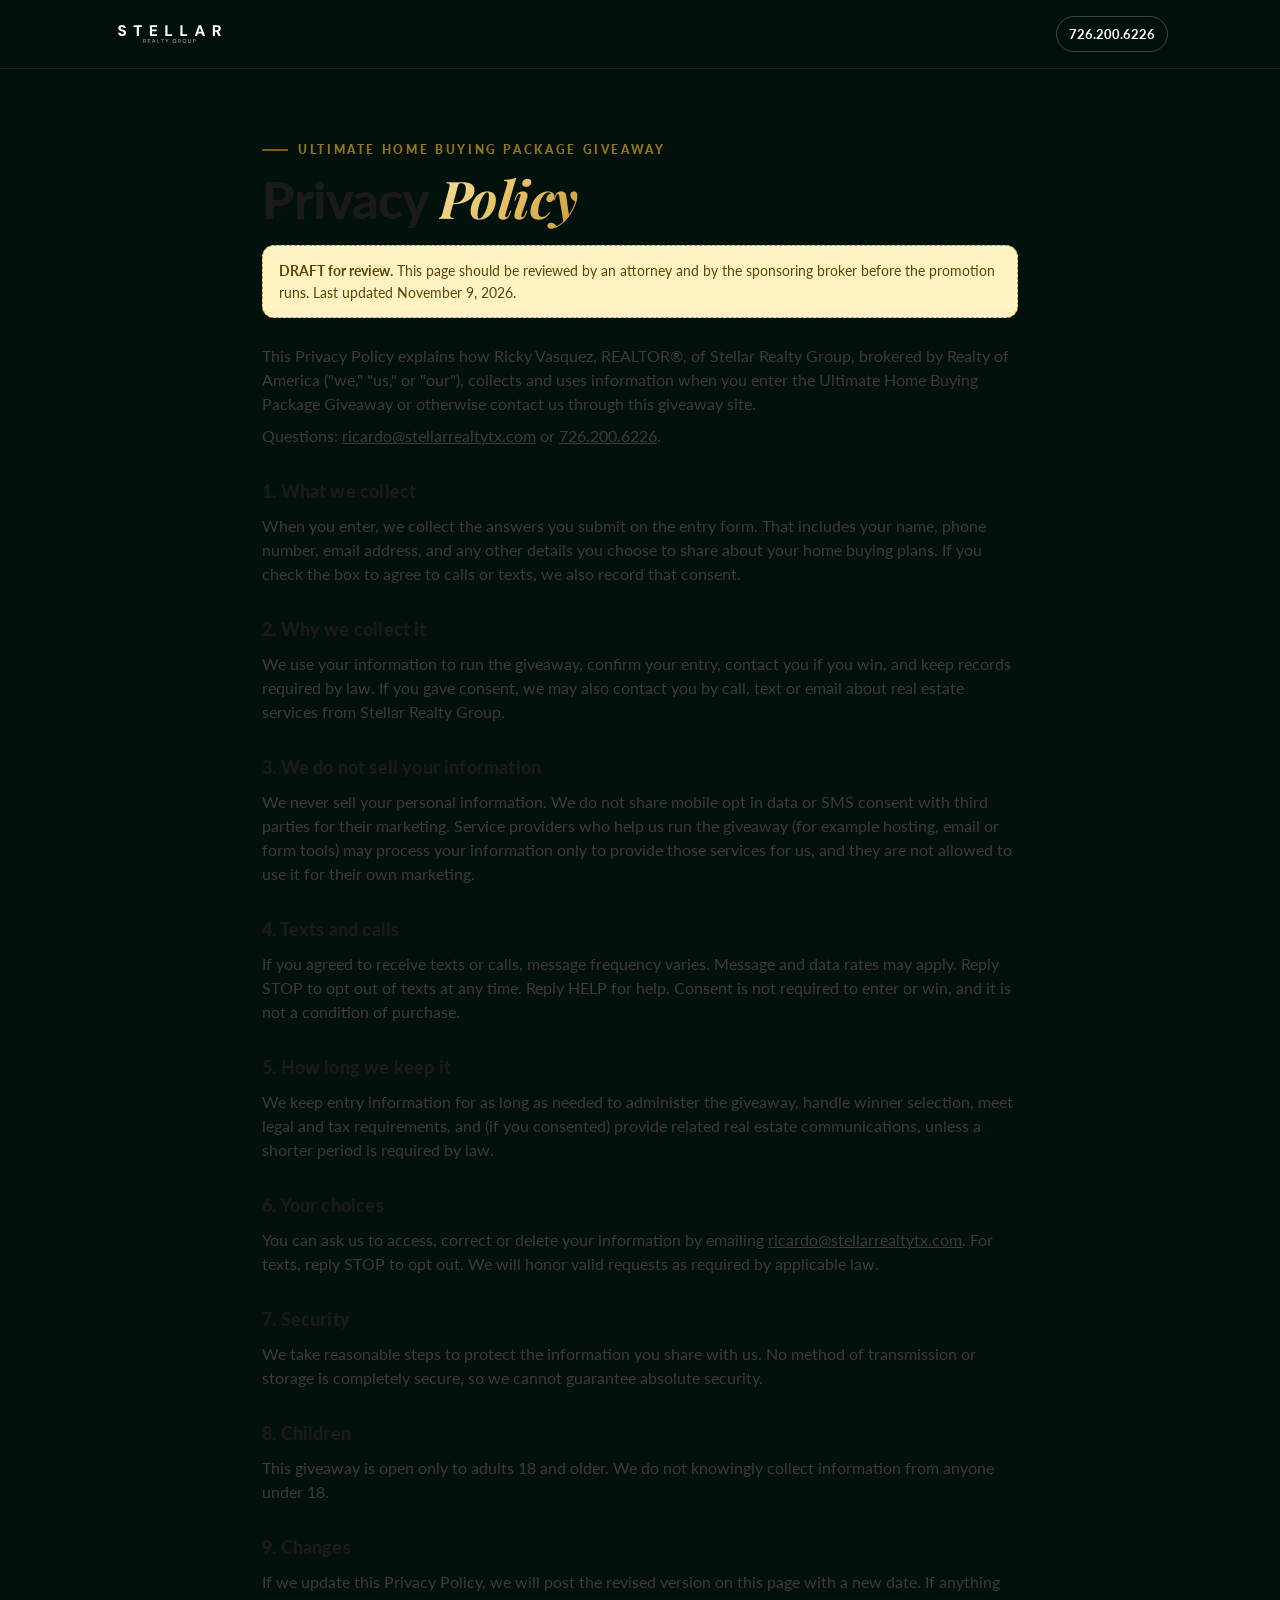
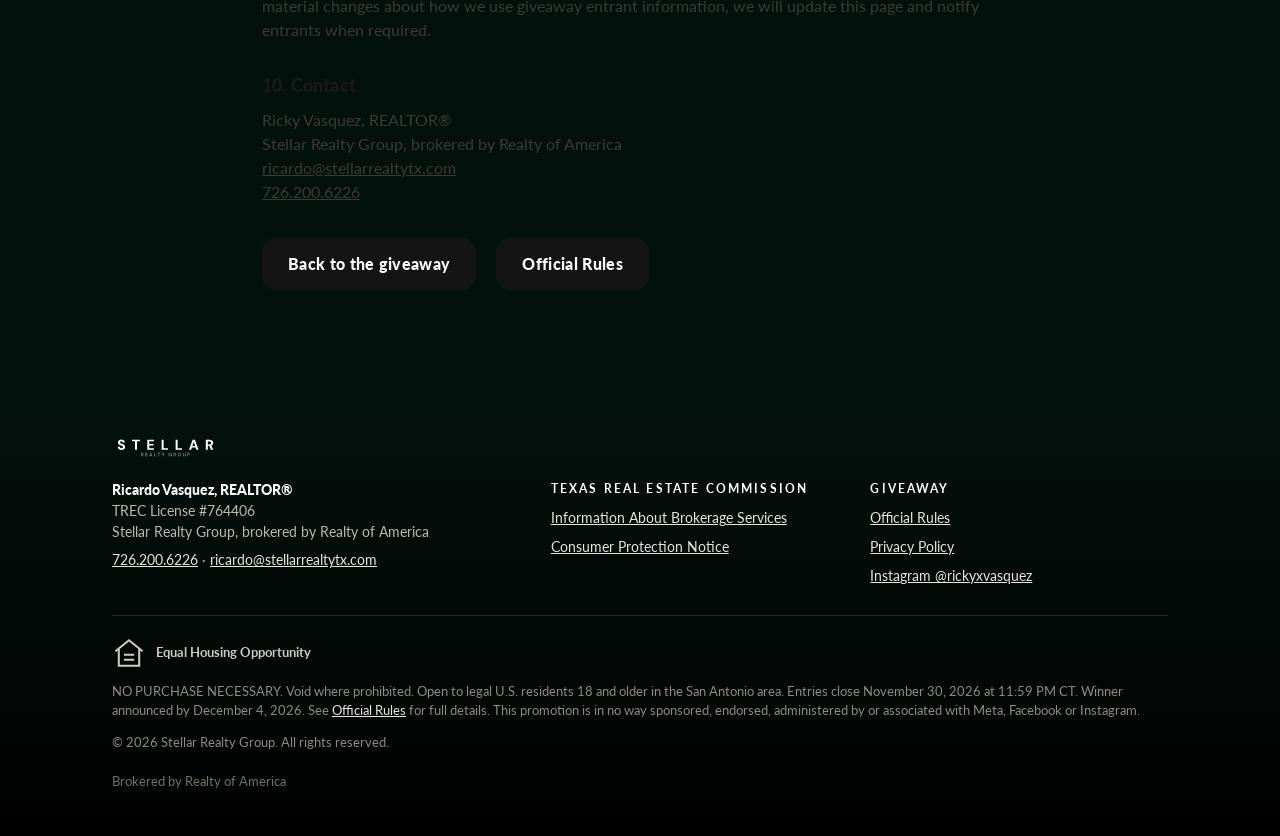
==== privacy.html @ 0258be0b "Giveaway 2026 landing page" ====
<!DOCTYPE html>
<html lang="en">
<head>
<meta charset="UTF-8">
<meta name="viewport" content="width=device-width, initial-scale=1, viewport-fit=cover">
<meta name="theme-color" content="#141414">
<title>Privacy Policy | Ultimate Home Buying Package Giveaway</title>
<meta name="description" content="Privacy Policy for the Ultimate Home Buying Package Giveaway from Stellar Realty Group.">
<meta name="robots" content="noindex">
<link rel="preconnect" href="https://fonts.googleapis.com"><link rel="preconnect" href="https://fonts.gstatic.com" crossorigin>
<link href="https://fonts.googleapis.com/css2?family=Lato:wght@400;700;900&family=Playfair+Display:ital,wght@1,700&display=swap" rel="stylesheet">
<script>/* THEME: set DEFAULT_THEME to the pick. Options: emerald, midnight, royal, champagne, evergreen, burgundy, ivory, white */
(function(){var DEFAULT_THEME='emerald',ok=['emerald','midnight','royal','champagne','evergreen','burgundy','ivory','white'],hol=['evergreen','burgundy','ivory'],q=new URLSearchParams(location.search).get('theme'),t=q||(function(){try{return localStorage.getItem('gw_theme')}catch(e){}})()||DEFAULT_THEME;if(/^[1-4]$/.test(t))t=ok[t-1];if(/^[hH][1-3]$/.test(t))t=hol[t.slice(1)-1];if(/^w$/i.test(t))t='white';if(ok.indexOf(t)<0)t=DEFAULT_THEME;document.documentElement.setAttribute('data-theme',t);if(hol.indexOf(t)>-1)document.documentElement.setAttribute('data-style','real');if(t==='white')document.documentElement.setAttribute('data-style','white');try{if(q)localStorage.setItem('gw_theme',t)}catch(e){}})();</script>
<link rel="stylesheet" href="assets/site.css">
<style>footer{padding-bottom:44px}</style>
</head>
<body>
<header class="top"><div class="wrap"><a href="index.html" aria-label="Stellar Realty Group"><img class="logo" src="assets/stellar-realty-group-dark.svg" alt="Stellar Realty Group"></a><a class="pill" href="tel:+17262006226">726.200.6226</a></div></header>
<main class="doc">
  <span class="eyebrow" style="color:var(--acc-txt)">Ultimate Home Buying Package Giveaway</span>
  <h1 style="margin-top:12px">Privacy <span class="kw kw-o ink">Policy</span></h1>
  <div class="draft"><b>DRAFT for review.</b> This page should be reviewed by an attorney and by the sponsoring broker before the promotion runs. Last updated November 9, 2026.</div>

  <p>This Privacy Policy explains how Ricky Vasquez, REALTOR®, of Stellar Realty Group, brokered by Realty of America ("we," "us," or "our"), collects and uses information when you enter the Ultimate Home Buying Package Giveaway or otherwise contact us through this giveaway site.</p>
  <p>Questions: <a href="mailto:ricardo@stellarrealtytx.com">ricardo@stellarrealtytx.com</a> or <a href="tel:+17262006226">726.200.6226</a>.</p>

  <h2>1. What we collect</h2>
  <p>When you enter, we collect the answers you submit on the entry form. That includes your name, phone number, email address, and any other details you choose to share about your home buying plans. If you check the box to agree to calls or texts, we also record that consent.</p>

  <h2>2. Why we collect it</h2>
  <p>We use your information to run the giveaway, confirm your entry, contact you if you win, and keep records required by law. If you gave consent, we may also contact you by call, text or email about real estate services from Stellar Realty Group.</p>

  <h2>3. We do not sell your information</h2>
  <p>We never sell your personal information. We do not share mobile opt in data or SMS consent with third parties for their marketing. Service providers who help us run the giveaway (for example hosting, email or form tools) may process your information only to provide those services for us, and they are not allowed to use it for their own marketing.</p>

  <h2>4. Texts and calls</h2>
  <p>If you agreed to receive texts or calls, message frequency varies. Message and data rates may apply. Reply STOP to opt out of texts at any time. Reply HELP for help. Consent is not required to enter or win, and it is not a condition of purchase.</p>

  <h2>5. How long we keep it</h2>
  <p>We keep entry information for as long as needed to administer the giveaway, handle winner selection, meet legal and tax requirements, and (if you consented) provide related real estate communications, unless a shorter period is required by law.</p>

  <h2>6. Your choices</h2>
  <p>You can ask us to access, correct or delete your information by emailing <a href="mailto:ricardo@stellarrealtytx.com">ricardo@stellarrealtytx.com</a>. For texts, reply STOP to opt out. We will honor valid requests as required by applicable law.</p>

  <h2>7. Security</h2>
  <p>We take reasonable steps to protect the information you share with us. No method of transmission or storage is completely secure, so we cannot guarantee absolute security.</p>

  <h2>8. Children</h2>
  <p>This giveaway is open only to adults 18 and older. We do not knowingly collect information from anyone under 18.</p>

  <h2>9. Changes</h2>
  <p>If we update this Privacy Policy, we will post the revised version on this page with a new date. If anything material changes about how we use giveaway entrant information, we will update this page and notify entrants when required.</p>

  <h2>10. Contact</h2>
  <p>Ricky Vasquez, REALTOR®<br>Stellar Realty Group, brokered by Realty of America<br><a href="mailto:ricardo@stellarrealtytx.com">ricardo@stellarrealtytx.com</a><br><a href="tel:+17262006226">726.200.6226</a></p>

  <p style="margin-top:34px"><a class="btn btn-dark" href="index.html">Back to the giveaway</a> &nbsp; <a class="btn btn-dark" href="rules.html" style="margin-left:8px">Official Rules</a></p>
</main>
<footer>
  <div class="wrap">
    <img class="logo" src="assets/stellar-realty-group-dark.svg" alt="Stellar Realty Group">
    <div class="cols">
      <div>
        <p style="color:#fff;font-weight:900">Ricardo Vasquez, REALTOR®</p>
        <p>TREC License #764406</p>
        <p>Stellar Realty Group, brokered by Realty of America</p>
        <p style="margin-top:8px"><a href="tel:+17262006226">726.200.6226</a> · <a href="mailto:ricardo@stellarrealtytx.com">ricardo@stellarrealtytx.com</a></p>
      </div>
      <div>
        <h4>Texas Real Estate Commission</h4>
        <div class="links">
          <a href="assets/IABS-Ricardo-Vasquez-Realty-of-America.pdf" target="_blank" rel="noopener">Information About Brokerage Services</a>
          <a href="https://www.trec.texas.gov/sites/default/files/pdf-forms/CN%201-5.pdf" target="_blank" rel="noopener">Consumer Protection Notice</a>
        </div>
      </div>
      <div>
        <h4>Giveaway</h4>
        <div class="links">
          <a href="rules.html">Official Rules</a>
          <a href="privacy.html">Privacy Policy</a>
          <a href="https://www.instagram.com/rickyxvasquez/" target="_blank" rel="noopener">Instagram @rickyxvasquez</a>
        </div>
      </div>
    </div>
    <div class="legal">
      <div class="eho"><svg viewBox="0 0 40 40" fill="none" stroke="currentColor" stroke-width="2.4"><path d="M4 18L20 5l16 13"/><path d="M8 15v20h24V15"/><path d="M14 22h12M14 28h12"/></svg>Equal Housing Opportunity</div>
      <p>NO PURCHASE NECESSARY. Void where prohibited. Open to legal U.S. residents 18 and older in the San Antonio area. Entries close November 30, 2026 at 11:59 PM CT. Winner announced by December 4, 2026. See <a href="rules.html">Official Rules</a> for full details. This promotion is in no way sponsored, endorsed, administered by or associated with Meta, Facebook or Instagram.</p>
      <p>© 2026 Stellar Realty Group. All rights reserved.</p>
      <p class="broker-fine" style="margin-top:8px;opacity:.8">Brokered by Realty of America</p>
    </div>
  </div>
</footer>
</body>
</html>
---- assets/site.css ----
:root{
  --ink:#141414;--ink-2:#1f1f1f;--ink-3:#2b2b2b;
  --paper:#f6f4ef;--paper-2:#efece5;--card:#ffffff;
  --line:#e2ded5;--line-d:#343434;
  --text:#1a1a1a;--muted:#5f5b55;--muted-d:#a8a49d;
  --orange:var(--acc);--orange-ink:#E85D00;--lime:var(--p2);--yellow:var(--acc-2);
  --red:#E5342B;--blue:#1F6BFF;
  --r:18px;
}
*{box-sizing:border-box;margin:0;padding:0}
html{scroll-behavior:smooth}
body{font-family:'Lato',-apple-system,BlinkMacSystemFont,'Segoe UI',sans-serif;background:var(--paper);color:var(--text);font-size:16px;line-height:1.55;-webkit-font-smoothing:antialiased;overflow-x:hidden}
img,video{display:block;max-width:100%}
a{color:inherit}
.wrap{max-width:1120px;margin:0 auto;padding:0 20px}
.kw{font-family:'Playfair Display',Georgia,serif;font-style:italic;font-weight:700;letter-spacing:-.01em}
.kw-o{color:var(--acc)}
.on-light .kw-o,.kw-o.ink{color:var(--acc-txt)}
.hl{background:linear-gradient(transparent 58%,var(--hl,var(--hl1)) 58%, var(--hl,var(--hl1)) 92%,transparent 92%);padding:0 .08em}
.hl-lime{--hl:var(--hl2)}.hl-yellow{--hl:var(--hl3)}.hl-orange{--hl:rgba(var(--acc-rgb),.30)}
.eyebrow{display:inline-flex;align-items:center;gap:10px;font-size:12px;font-weight:900;letter-spacing:.22em;text-transform:uppercase}
.eyebrow:before{content:"";width:26px;height:2px;background:currentColor;opacity:.8}
.tbd{display:inline-block;font:700 11px/1.2 'Lato',sans-serif;letter-spacing:.04em;color:#7a5600;background:#fff3c4;border:1px dashed #d9a400;border-radius:6px;padding:2px 6px;vertical-align:middle;font-style:normal}
/* header */
.top{position:sticky;top:0;z-index:50;background:rgba(20,20,20,.92);backdrop-filter:blur(10px);-webkit-backdrop-filter:blur(10px);border-bottom:1px solid rgba(255,255,255,.06)}
.top .wrap{display:flex;align-items:center;justify-content:space-between;height:60px}
.top .logo{height:26px;width:auto}
.pill{display:inline-flex;align-items:center;gap:6px;border:1px solid rgba(255,255,255,.22);color:#fff;text-decoration:none;font-weight:700;font-size:13px;padding:7px 12px;border-radius:999px;white-space:nowrap}
/* buttons */
.btn{display:inline-flex;align-items:center;justify-content:center;gap:10px;border:0;cursor:pointer;font:900 16px/1 'Lato',sans-serif;letter-spacing:.02em;padding:18px 26px;border-radius:14px;text-decoration:none;transition:transform .15s,box-shadow .15s,background .15s}
.btn-primary{background:var(--acc);color:#141414;box-shadow:0 10px 30px rgba(var(--acc-rgb),.35)}
.btn-primary:hover{transform:translateY(-1px);box-shadow:0 14px 34px rgba(var(--acc-rgb),.45)}
.btn-ghost{background:transparent;color:inherit;border:1.5px solid currentColor}
.btn-dark{background:var(--ink);color:#fff}
.btn-block{width:100%}
/* hero */
.hero{background:var(--ink);color:#fff;position:relative;overflow:hidden}
.hero:after{content:"";position:absolute;inset:auto -20% -40% -20%;height:70%;background:radial-gradient(closest-side,rgba(var(--acc-rgb),.18),transparent);pointer-events:none}
.hero .wrap{position:relative;z-index:1;display:grid;gap:28px;padding-top:34px;padding-bottom:44px}
.hero .eyebrow{color:var(--acc-2)}
.hero h1{font-weight:900;font-size:44px;line-height:1.02;letter-spacing:-.025em;margin-top:14px}
.hero h1 .kw{font-size:1.08em}
.hero .sub{color:#d9d6cf;font-size:18px;margin-top:16px;max-width:560px}
.strike{position:relative;white-space:nowrap;color:#fff}
.strike:after{content:"";position:absolute;left:-2px;right:-2px;top:52%;height:3px;background:var(--red);transform:rotate(-4deg);border-radius:2px}
.hero .cta-row{display:flex;flex-direction:column;gap:12px;margin-top:24px}
.hero .fine{font-size:13px;color:var(--muted-d)}
.hero .fine a{color:#fff}
.badges{display:flex;flex-wrap:wrap;gap:8px;margin-top:18px}
.badge{font-size:12px;font-weight:800;letter-spacing:.06em;text-transform:uppercase;border-radius:999px;padding:7px 11px;background:rgba(255,255,255,.07);border:1px solid rgba(255,255,255,.12);color:#eee;white-space:nowrap}
.badge b{color:var(--acc-2)}
.video-card{position:relative;border-radius:24px;overflow:hidden;background:#000;aspect-ratio:9/16;max-height:620px;width:100%;max-width:360px;margin:0 auto;box-shadow:0 30px 70px rgba(0,0,0,.55),0 0 0 1px rgba(255,255,255,.08)}
.video-card video{width:100%;height:100%;object-fit:cover}
.video-card .tag{position:absolute;left:12px;top:12px;font-size:11px;font-weight:900;letter-spacing:.14em;text-transform:uppercase;background:rgba(20,20,20,.7);color:#fff;padding:6px 10px;border-radius:999px;backdrop-filter:blur(6px)}
.video-card .tag i{display:inline-block;width:7px;height:7px;border-radius:50%;background:var(--red);margin-right:6px;vertical-align:1px}
.countdown{display:flex;gap:8px;margin-top:20px}
.countdown div{background:rgba(255,255,255,.06);border:1px solid rgba(255,255,255,.12);border-radius:12px;padding:10px 0;text-align:center;flex:1;max-width:84px}
.countdown b{display:block;font-size:24px;font-weight:900;line-height:1}
.countdown span{font-size:10px;letter-spacing:.16em;text-transform:uppercase;color:var(--muted-d)}
/* sections */
section{padding:64px 0}
.sec-head{max-width:640px;margin-bottom:28px}
.sec-head .eyebrow{color:var(--acc-txt)}
.sec-head h2{font-size:34px;line-height:1.08;font-weight:900;letter-spacing:-.02em;margin-top:12px}
.sec-head p{color:var(--muted);margin-top:12px;font-size:17px}
.dark{background:var(--ink);color:#fff}
.dark .sec-head p{color:var(--muted-d)}
.dark .sec-head .eyebrow{color:var(--acc-2)}
/* prizes */
.prizes{display:grid;gap:16px}
.prize{background:var(--card);border:1px solid var(--line);border-radius:var(--r);padding:24px;position:relative;overflow:hidden}
.prize .num{position:absolute;right:18px;top:14px;font:italic 700 56px/1 'Playfair Display',serif;color:#efece5}
.prize .ico{width:52px;height:52px;border-radius:14px;display:grid;place-items:center;background:var(--ink);margin-bottom:16px}
.prize .ico svg{width:26px;height:26px}
.prize h3{font-size:24px;font-weight:900;line-height:1.15;letter-spacing:-.01em;position:relative}
.prize p{color:var(--muted);margin-top:10px}
.prize .by{margin-top:16px;padding-top:14px;border-top:1px solid var(--line);font-size:13px;color:var(--muted);font-weight:700}
.value-bar{margin-top:18px;display:flex;align-items:center;justify-content:space-between;gap:12px;background:var(--ink);color:#fff;border-radius:var(--r);padding:20px 22px;flex-wrap:wrap}
.value-bar strong{font-size:22px;font-weight:900}
.value-bar small{color:var(--muted-d);font-size:13px}
/* steps */
.steps{display:grid;gap:14px;counter-reset:s}
.step{display:flex;gap:16px;align-items:flex-start;background:var(--ink-2);border:1px solid var(--line-d);border-radius:var(--r);padding:22px}
.step .n{flex:0 0 46px;height:46px;border-radius:50%;display:grid;place-items:center;font:italic 700 22px/1 'Playfair Display',serif;color:#141414}
.step:nth-child(1) .n{background:var(--acc)}.step:nth-child(2) .n{background:var(--p2)}.step:nth-child(3) .n{background:var(--acc-2)}
.step h3{font-size:19px;font-weight:900}
.step p{color:var(--muted-d);margin-top:4px;font-size:15px}
/* form (premium dark card) */
.entry{background:radial-gradient(1200px 500px at 50% -10%,rgba(var(--acc-rgb),.10),transparent 60%),var(--ink);color:#fff}
.entry .sec-head .eyebrow{color:var(--acc-2)}
.form-card{position:relative;background:linear-gradient(180deg,#1d1d1d,#171717);border:1px solid #2e2e2e;border-radius:28px;box-shadow:0 40px 90px rgba(0,0,0,.55),inset 0 1px 0 rgba(255,255,255,.05);overflow:hidden;max-width:640px;margin:0 auto}
.form-top{padding:18px 22px 0}
.bar{height:4px;border-radius:4px;background:#2c2c2c;overflow:hidden}
.bar i{display:block;height:100%;width:0;background:linear-gradient(90deg,var(--acc),var(--acc-2));border-radius:4px;transition:width .5s cubic-bezier(.2,.8,.2,1);box-shadow:0 0 12px rgba(var(--acc-rgb),.6)}
.form-top .row{display:flex;justify-content:space-between;align-items:center;font-size:12px;font-weight:800;letter-spacing:.12em;text-transform:uppercase;color:#8f8a83;margin-top:12px}
.form-top .row span:last-child{color:var(--acc-2)}
.form-body{position:relative;padding:22px 22px 26px;min-height:460px}
.fstep{display:none}
.fstep.active{display:block;animation:stepIn .45s cubic-bezier(.2,.8,.2,1) both}
.fstep.leaving{display:block;animation:stepOut .22s ease both}
.fstep.back-in{animation-name:stepInBack}
@keyframes stepIn{from{opacity:0;transform:translateY(18px)}to{opacity:1;transform:none}}
@keyframes stepInBack{from{opacity:0;transform:translateY(-18px)}to{opacity:1;transform:none}}
@keyframes stepOut{to{opacity:0;transform:translateY(-14px)}}
.qn{display:inline-block;font:italic 700 15px/1 'Playfair Display',serif;color:var(--acc);margin-bottom:10px}
.qn:after{content:"";display:inline-block;width:22px;height:1.5px;background:var(--acc);margin-left:8px;vertical-align:4px;opacity:.6}
.fstep h3{font-size:27px;line-height:1.14;font-weight:900;letter-spacing:-.02em;color:#fff}
.fstep h3 .kw{font-size:1.06em}
.fstep .help{color:#a8a49d;margin-top:8px;font-size:15px}
.fields{display:grid;gap:14px;margin-top:22px}
.two{grid-template-columns:1fr 1fr}
.fl{position:relative}
.fl input,.fl textarea{width:100%;font:400 17px 'Lato',sans-serif;color:#fff;background:#121212;border:1.5px solid #343434;border-radius:14px;padding:26px 16px 10px;outline:none;transition:border-color .2s,box-shadow .2s,background .2s;-webkit-appearance:none}
.fl textarea{min-height:130px;resize:vertical;padding-top:30px}
.fl label{position:absolute;left:17px;top:19px;font-size:16px;color:#8f8a83;pointer-events:none;transition:all .18s ease;transform-origin:left top}
.fl input:focus,.fl textarea:focus{border-color:var(--acc);box-shadow:0 0 0 4px rgba(var(--acc-rgb),.16);background:#141414}
.fl input:focus+label,.fl input:not(:placeholder-shown)+label,.fl textarea:focus+label,.fl textarea:not(:placeholder-shown)+label{top:9px;font-size:11.5px;font-weight:800;letter-spacing:.08em;text-transform:uppercase;color:var(--acc)}
.fl.bad input{border-color:#ff6b5e}
.err{color:#ff8a7e;font-size:13.5px;font-weight:700;margin-top:10px;display:none}
.err.show{display:block;animation:shake .35s}
@keyframes shake{25%{transform:translateX(-5px)}75%{transform:translateX(5px)}}
.opts{display:grid;gap:10px;margin-top:22px}
.opts.grid2{grid-template-columns:1fr 1fr}
.opt{position:relative;display:flex;align-items:center;gap:14px;width:100%;min-height:64px;text-align:left;font:inherit;color:#fff;background:#141414;border:1.5px solid #323232;border-radius:16px;padding:14px 44px 14px 14px;cursor:pointer;transition:border-color .18s,background .18s,transform .12s,box-shadow .18s}
.opt:hover{border-color:#5a5a5a;background:#181818}
.opt:active{transform:scale(.985)}
.opt .oi{flex:0 0 40px;width:40px;height:40px;padding:9px;border-radius:12px;background:#222;color:#d8d4cc;transition:all .18s}
.opt .ot{display:flex;flex-direction:column;gap:2px;min-width:0}
.opt .ot b{font-size:16px;font-weight:800;line-height:1.25}
.opt .ot small{font-size:13px;color:#8f8a83;line-height:1.3}
.opt .tick{position:absolute;right:14px;top:50%;width:20px;height:20px;margin-top:-10px;border-radius:50%;border:1.5px solid #4a4a4a;transition:all .18s}
.opt.sel{border-color:var(--acc);background:linear-gradient(180deg,rgba(var(--acc-rgb),.12),rgba(var(--acc-rgb),.04));box-shadow:0 0 0 3px rgba(var(--acc-rgb),.14)}
.opt.sel .oi{background:var(--acc);color:#141414}
.opt.sel .tick{border-color:var(--acc);background:var(--acc) url("data:image/svg+xml,%3Csvg xmlns='http://www.w3.org/2000/svg' viewBox='0 0 24 24' fill='none' stroke='%23000000' stroke-width='3.2' stroke-linecap='round' stroke-linejoin='round'%3E%3Cpath d='M6 12.5l4 4 8-9'/%3E%3C/svg%3E") center/13px no-repeat}
.grid2 .opt{flex-direction:column;align-items:flex-start;gap:10px;padding:14px 14px 14px}
.grid2 .opt .oi{flex:0 0 auto;width:36px;height:36px;padding:8px}
.grid2 .opt .tick{top:16px;margin-top:0}
.consent{display:flex;gap:12px;align-items:flex-start;background:#141414;border:1px solid #2e2e2e;border-radius:14px;padding:14px;cursor:pointer}
.consent input{position:absolute;opacity:0;pointer-events:none}
.consent .box{flex:0 0 22px;height:22px;border-radius:7px;border:1.5px solid #555;margin-top:1px;transition:all .15s}
.consent input:checked+.box{background:var(--acc) url("data:image/svg+xml,%3Csvg xmlns='http://www.w3.org/2000/svg' viewBox='0 0 24 24' fill='none' stroke='%23000000' stroke-width='3.2' stroke-linecap='round' stroke-linejoin='round'%3E%3Cpath d='M6 12.5l4 4 8-9'/%3E%3C/svg%3E") center/14px no-repeat;border-color:var(--acc)}
.consent input:focus-visible+.box{box-shadow:0 0 0 4px rgba(var(--acc-rgb),.25)}
.consent .ct{font-size:12px;line-height:1.55;color:#a8a49d}
.consent a{color:#fff}
.nav{display:flex;gap:10px;margin-top:24px}
.nav .back{flex:0 0 56px;height:56px;background:transparent;border:1.5px solid #343434;color:#cfcac2;border-radius:14px;font:700 20px 'Lato',sans-serif;cursor:pointer;transition:border-color .15s}
.nav .back:hover{border-color:#666}
.nav .next{flex:1;height:56px;padding:0 22px}
.btn .arr{transition:transform .2s}.btn:hover .arr{transform:translateX(3px)}
.hint{font-size:12px;color:#6f6b65;margin-top:10px;text-align:right}
.note{display:block;font-size:12.5px;color:#8f8a83;margin-top:14px;line-height:1.5}
.note a{color:#fff}
.lock{display:inline-block;width:13px;height:13px;margin-right:6px;vertical-align:-2px}
.hp{position:absolute;left:-9999px;width:1px;height:1px}
.sending{text-align:center;padding-top:110px}
.spinner{width:46px;height:46px;margin:0 auto;border-radius:50%;border:3px solid #333;border-top-color:var(--acc);animation:spin .8s linear infinite}
@keyframes spin{to{transform:rotate(360deg)}}
.trust{display:flex;justify-content:center;flex-wrap:wrap;gap:8px 18px;margin-top:18px;font-size:12.5px;color:#8f8a83;font-weight:700}
.trust span+span:before{content:"•";margin-right:18px;color:#444}
@media (min-width:860px){.form-body{padding:30px 40px 34px;min-height:480px}.form-top{padding:22px 40px 0}.fstep h3{font-size:32px}}
@media (max-width:380px){.opts.grid2{grid-template-columns:1fr}.grid2 .opt{flex-direction:row;align-items:center}.grid2 .opt .tick{top:50%;margin-top:-10px}}
/* about */
.about{display:grid;gap:26px;align-items:center}
.about .photo{position:relative;border-radius:24px;overflow:hidden;aspect-ratio:4/5;max-width:420px;width:100%;margin:0 auto;background:#ddd}
.about .photo img{width:100%;height:100%;object-fit:cover;object-position:center 30%}
.about .photo .nm{position:absolute;left:14px;bottom:14px;right:14px;background:rgba(20,20,20,.78);backdrop-filter:blur(8px);color:#fff;border-radius:14px;padding:12px 14px}
.about .photo .nm b{display:block;font-size:16px}
.about .photo .nm span{font-size:12.5px;color:#cfcac2}
.about p{color:var(--muted);margin-top:14px;font-size:17px}
.about ul{list-style:none;margin-top:18px;display:grid;gap:10px}
.about li{display:flex;gap:10px;align-items:flex-start;font-weight:700}
.about li:before{content:"";flex:0 0 10px;height:10px;margin-top:7px;border-radius:3px;background:var(--acc)}
.about li:nth-child(2):before{background:var(--p2)}.about li:nth-child(3):before{background:var(--acc-2)}
.strip{display:grid;grid-template-columns:repeat(3,1fr);gap:8px;margin-top:22px}
.strip img{border-radius:12px;aspect-ratio:3/4;object-fit:cover;width:100%}
/* faq */
.faq{max-width:760px}
details{border-bottom:1px solid var(--line);padding:18px 0}
summary{list-style:none;cursor:pointer;display:flex;justify-content:space-between;gap:16px;font-weight:900;font-size:17px}
summary::-webkit-details-marker{display:none}
summary:after{content:"+";font:400 26px/1 'Lato',sans-serif;color:var(--acc-txt);transition:transform .2s}
details[open] summary:after{transform:rotate(45deg)}
details p{color:var(--muted);margin-top:10px}
/* final cta */
.final{text-align:center}
.final h2{font-size:36px;font-weight:900;line-height:1.05;letter-spacing:-.02em}
.final p{color:var(--muted-d);margin:12px auto 24px;max-width:520px}
/* footer */
footer{background:#0e0e0e;color:#bdb8b0;padding:44px 0 110px;font-size:13.5px}
footer .logo{height:28px;width:auto;margin-bottom:18px}
footer .cols{display:grid;gap:22px}
footer h4{color:#fff;font-size:12px;letter-spacing:.18em;text-transform:uppercase;margin-bottom:10px}
footer a{color:#e9e5de}
footer .links{display:flex;flex-direction:column;gap:8px}
footer .legal{border-top:1px solid #262626;margin-top:28px;padding-top:20px;display:grid;gap:12px;color:#8f8a83;font-size:12.5px}
.eho{display:flex;align-items:center;gap:10px;color:#cfcac2;font-weight:700}
.eho svg{width:34px;height:34px;flex:0 0 34px}
/* sticky mobile cta */
.sticky{position:fixed;left:0;right:0;bottom:0;z-index:60;padding:12px 16px calc(12px + env(safe-area-inset-bottom));background:linear-gradient(to top,rgba(14,14,14,.98) 60%,rgba(14,14,14,0));transition:transform .25s}
.sticky.hide{transform:translateY(120%)}
.mock{position:fixed;right:10px;top:68px;z-index:70;background:#fff3c4;color:#7a5600;border:1px dashed #d9a400;font:800 10.5px/1.2 'Lato',sans-serif;letter-spacing:.08em;text-transform:uppercase;padding:5px 8px;border-radius:6px}
@media (min-width:860px){
  .wrap{padding:0 32px}
  .top .wrap{height:68px}.top .logo{height:30px}
  .hero .wrap{grid-template-columns:1.15fr .85fr;align-items:center;padding-top:64px;padding-bottom:80px;gap:56px}
  .hero h1{font-size:72px}
  .hero .sub{font-size:20px}
  .hero .cta-row{flex-direction:row;align-items:center;gap:18px}
  section{padding:96px 0}
  .sec-head h2{font-size:46px}
  .prizes{grid-template-columns:repeat(3,1fr)}
  .steps{grid-template-columns:repeat(3,1fr)}
  .step{flex-direction:column}
  .about{grid-template-columns:.9fr 1.1fr;gap:64px}
  .final h2{font-size:54px}
  footer{padding-bottom:44px}
  footer .cols{grid-template-columns:1.4fr 1fr 1fr}
  .sticky{display:none}
  .form-body{padding:34px 36px 30px}.form-top{padding:20px 36px}
}
/* rules / thanks */
.doc{max-width:820px;margin:0 auto;padding:40px 20px 80px}
.doc h1{font-size:36px;font-weight:900;letter-spacing:-.02em;line-height:1.05}
.doc .draft{margin:18px 0 26px;background:#fff3c4;border:1px dashed #d9a400;border-radius:12px;padding:14px 16px;color:#5f4400;font-size:14px}
.doc h2{font-size:18px;font-weight:900;margin:30px 0 8px;letter-spacing:.01em}
.doc p,.doc li{color:#3d3a35;font-size:15.5px;margin-top:8px}
.doc ol,.doc ul{padding-left:22px}
.doc .caps{font-weight:900;color:#1a1a1a}
@media (min-width:860px){.doc{padding:64px 32px 100px}.doc h1{font-size:52px}}

/* =====================================================================
   THEMES + DEPTH LAYER  (pick a theme with <html data-theme="...">)
   1 emerald · 2 midnight · 3 royal · 4 champagne
   ===================================================================== */
:root,[data-theme="emerald"]{
  --bg0:#03110c;--bg1:#062219;--bg2:#0b3326;--bg-rgb:3,17,12;
  --mesh-a:rgba(16,185,129,.30);--mesh-b:rgba(232,196,104,.18);--mesh-c:rgba(5,150,105,.22);
  --acc:#E8C468;--acc-rgb:232,196,104;--acc-2:#F7E3A3;--acc-ink:#1b1405;--acc-txt:#9a7414;
  --grad:linear-gradient(135deg,#F7E3A3 0%,#E8C468 45%,#C99A35 100%);
  --p2:#6EE7B7;--hl1:rgba(232,196,104,.55);--hl2:rgba(110,231,183,.55);--hl3:rgba(232,196,104,.55);
  --paper:#f4f1e8;--paper-2:#ebe6d8;--glass-tint:rgba(110,231,183,.06);--muted-d:#a9b8b0;
}
[data-theme="midnight"]{
  --bg0:#030817;--bg1:#071233;--bg2:#0c1d4d;--bg-rgb:3,8,23;
  --mesh-a:rgba(56,189,248,.28);--mesh-b:rgba(99,102,241,.30);--mesh-c:rgba(34,211,238,.16);
  --acc:#38E1FF;--acc-rgb:56,225,255;--acc-2:#A5F3FC;--acc-ink:#031322;--acc-txt:#0e7490;
  --grad:linear-gradient(135deg,#A5F3FC 0%,#38E1FF 45%,#3B82F6 100%);
  --p2:#818CF8;--hl1:rgba(56,225,255,.40);--hl2:rgba(129,140,248,.40);--hl3:rgba(56,225,255,.40);
  --paper:#f1f4f9;--paper-2:#e4e9f2;--glass-tint:rgba(56,189,248,.06);--muted-d:#a3b1c9;
}
[data-theme="royal"]{
  --bg0:#0b0418;--bg1:#1a0a35;--bg2:#2a1052;--bg-rgb:11,4,24;
  --mesh-a:rgba(147,51,234,.38);--mesh-b:rgba(236,72,153,.20);--mesh-c:rgba(245,196,81,.16);
  --acc:#F5C451;--acc-rgb:245,196,81;--acc-2:#FFE7A8;--acc-ink:#1d1203;--acc-txt:#8a6410;
  --grad:linear-gradient(135deg,#FFE7A8 0%,#F5C451 45%,#D39A1F 100%);
  --p2:#E879F9;--hl1:rgba(245,196,81,.55);--hl2:rgba(232,121,249,.40);--hl3:rgba(245,196,81,.55);
  --paper:#f5f2f8;--paper-2:#ebe4f2;--glass-tint:rgba(192,132,252,.07);--muted-d:#b9aecb;
}
[data-theme="champagne"]{
  --bg0:#0a0806;--bg1:#17120c;--bg2:#251d13;--bg-rgb:10,8,6;
  --mesh-a:rgba(217,180,106,.26);--mesh-b:rgba(255,236,190,.12);--mesh-c:rgba(180,130,60,.20);
  --acc:#E2C17E;--acc-rgb:226,193,126;--acc-2:#FFF1CC;--acc-ink:#1a1206;--acc-txt:#8c6a22;
  --grad:linear-gradient(135deg,#FFF5D9 0%,#E9CC8E 35%,#C59A4E 70%,#F3DFAE 100%);
  --p2:#F3DFAE;--hl1:rgba(226,193,126,.55);--hl2:rgba(226,193,126,.55);--hl3:rgba(226,193,126,.55);
  --paper:#f6f2ea;--paper-2:#ede6d8;--glass-tint:rgba(255,236,190,.05);--muted-d:#bfb5a3;
}
:root{--noise:url("data:image/svg+xml,%3Csvg xmlns='http://www.w3.org/2000/svg' width='180' height='180'%3E%3Cfilter id='n'%3E%3CfeTurbulence type='fractalNoise' baseFrequency='.85' numOctaves='2' stitchTiles='stitch'/%3E%3CfeColorMatrix values='0 0 0 0 1 0 0 0 0 1 0 0 0 0 1 0 0 0 .55 0'/%3E%3C/filter%3E%3Crect width='100%25' height='100%25' filter='url(%23n)'/%3E%3C/svg%3E")}
body{background:var(--bg0)}
.on-light,.on-light section{background:var(--paper)}
#faq{background:var(--paper-2)!important}#about{background:var(--paper)!important}
/* rich dark surfaces */
.hero,.dark,.entry,.ty,footer{position:relative;isolation:isolate;overflow:hidden;background:
  radial-gradient(60% 50% at 85% 8%,var(--mesh-a),transparent 70%),
  radial-gradient(55% 45% at 5% 35%,var(--mesh-b),transparent 70%),
  radial-gradient(70% 60% at 50% 110%,var(--mesh-c),transparent 70%),
  linear-gradient(180deg,var(--bg1) 0%,var(--bg0) 55%,var(--bg1) 100%)!important}
.hero:before,.dark:before,.entry:before,.ty:before,footer:before{content:"";position:absolute;inset:0;z-index:-1;background-image:var(--noise);opacity:.07;mix-blend-mode:overlay;pointer-events:none}
.hero:after,.ty:after{content:"";position:absolute;z-index:-1;left:50%;top:-30%;width:140%;height:90%;transform:translateX(-50%);background:conic-gradient(from 180deg at 50% 0%,transparent 160deg,rgba(255,255,255,.07) 172deg,transparent 180deg,rgba(255,255,255,.05) 190deg,transparent 202deg);filter:blur(8px);pointer-events:none;right:auto;bottom:auto}
footer{background:linear-gradient(180deg,var(--bg0),#000)!important}
.top{background:rgba(var(--bg-rgb),.55)!important;border-bottom:1px solid rgba(255,255,255,.08);box-shadow:0 10px 30px rgba(0,0,0,.25)}
/* type accents */
.kw-o{color:var(--acc)}
.on-light .kw-o,.kw-o.ink{color:var(--acc-txt)}
.kw-o{background:var(--grad);-webkit-background-clip:text;background-clip:text;-webkit-text-fill-color:transparent;padding-right:.06em}
.on-light .kw-o{background:none;-webkit-text-fill-color:currentColor}
.hero .eyebrow,.dark .sec-head .eyebrow,.entry .sec-head .eyebrow,.next-card h2,.form-top .row span:last-child,.badge b{color:var(--acc-2)}
.hero h1{text-shadow:0 2px 40px rgba(0,0,0,.35)}
.strike:after{background:var(--acc)}
/* buttons with sheen */
.btn-primary{position:relative;overflow:hidden;background:var(--grad);color:var(--acc-ink);box-shadow:0 12px 34px rgba(var(--acc-rgb),.32),inset 0 1px 0 rgba(255,255,255,.55),inset 0 -2px 0 rgba(0,0,0,.12)}
.btn-primary:after{content:"";position:absolute;top:0;left:-60%;width:40%;height:100%;background:linear-gradient(100deg,transparent,rgba(255,255,255,.45),transparent);transform:skewX(-20deg);animation:sheen 4.5s ease-in-out infinite}
@keyframes sheen{0%,70%{left:-60%}100%{left:130%}}
/* glass */
.glass,.form-card,.next-card,.step,.badge,.countdown div,.value-bar{
  background:linear-gradient(180deg,rgba(255,255,255,.09),rgba(255,255,255,.025)),var(--glass-tint)!important;
  border:1px solid rgba(255,255,255,.12)!important;
  backdrop-filter:blur(22px) saturate(140%);-webkit-backdrop-filter:blur(22px) saturate(140%);
  box-shadow:0 30px 80px rgba(0,0,0,.45),inset 0 1px 0 rgba(255,255,255,.14),inset 0 -1px 0 rgba(0,0,0,.25)!important}
.value-bar{background:linear-gradient(135deg,var(--bg1),var(--bg0))!important}
.form-card{position:relative}
.form-card:before{content:"";position:absolute;inset:-1px;border-radius:inherit;padding:1px;background:linear-gradient(160deg,rgba(var(--acc-rgb),.55),rgba(255,255,255,.06) 35%,rgba(255,255,255,0) 60%,rgba(var(--acc-rgb),.25));-webkit-mask:linear-gradient(#000 0 0) content-box,linear-gradient(#000 0 0);-webkit-mask-composite:xor;mask-composite:exclude;pointer-events:none}
.form-card:after{content:"";position:absolute;left:10%;right:10%;top:-120px;height:220px;background:radial-gradient(closest-side,rgba(var(--acc-rgb),.22),transparent);pointer-events:none;z-index:-1}
.entry .wrap{position:relative}
.entry .wrap:before{content:"";position:absolute;left:50%;top:180px;width:520px;height:520px;transform:translateX(-50%);background:radial-gradient(closest-side,rgba(var(--acc-rgb),.14),transparent);filter:blur(20px);z-index:0;pointer-events:none}
.entry .form-card,.entry .sec-head,.entry .trust{position:relative;z-index:1}
.bar{background:rgba(255,255,255,.08)}
.bar i{background:var(--grad);box-shadow:0 0 14px rgba(var(--acc-rgb),.7)}
.qn{color:var(--acc)}.qn:after{background:var(--acc)}
.opt{background:linear-gradient(180deg,rgba(255,255,255,.06),rgba(255,255,255,.015));border:1px solid rgba(255,255,255,.11);box-shadow:inset 0 1px 0 rgba(255,255,255,.06),0 6px 18px rgba(0,0,0,.25)}
.opt:hover{border-color:rgba(255,255,255,.26);background:linear-gradient(180deg,rgba(255,255,255,.09),rgba(255,255,255,.03))}
.opt .oi{background:rgba(255,255,255,.07);box-shadow:inset 0 1px 0 rgba(255,255,255,.08);color:#ece9e2}
.opt .tick{border-color:rgba(255,255,255,.25)}
.opt.sel{border-color:rgba(var(--acc-rgb),.9);background:linear-gradient(180deg,rgba(var(--acc-rgb),.20),rgba(var(--acc-rgb),.05));box-shadow:0 0 0 3px rgba(var(--acc-rgb),.16),0 10px 30px rgba(var(--acc-rgb),.18),inset 0 1px 0 rgba(255,255,255,.12)}
.opt.sel .oi{background:var(--grad);color:var(--acc-ink)}
.opt.sel .tick{border-color:var(--acc);background-color:var(--acc)}
.fl input,.fl textarea{background:rgba(0,0,0,.28);border:1px solid rgba(255,255,255,.13);box-shadow:inset 0 2px 6px rgba(0,0,0,.25)}
.fl input:focus,.fl textarea:focus{border-color:var(--acc);background:rgba(0,0,0,.35);box-shadow:0 0 0 4px rgba(var(--acc-rgb),.16),inset 0 2px 6px rgba(0,0,0,.25)}
.fl input:focus+label,.fl input:not(:placeholder-shown)+label,.fl textarea:focus+label,.fl textarea:not(:placeholder-shown)+label{color:var(--acc)}
.consent{background:rgba(0,0,0,.22);border:1px solid rgba(255,255,255,.1)}
.consent input:checked+.box{background-color:var(--acc);border-color:var(--acc)}
.nav .back{border:1px solid rgba(255,255,255,.14);background:rgba(255,255,255,.04)}
.spinner{border-color:rgba(255,255,255,.1);border-top-color:var(--acc)}
.video-card{box-shadow:0 40px 90px rgba(0,0,0,.6),0 0 0 1px rgba(255,255,255,.12),0 0 80px rgba(var(--acc-rgb),.18)}
.step:nth-child(1) .n,.step:nth-child(2) .n,.step:nth-child(3) .n{background:var(--grad);color:var(--acc-ink)}
.prize .ico{background:linear-gradient(145deg,var(--bg2),var(--bg0));box-shadow:inset 0 1px 0 rgba(255,255,255,.12)}
.prize{box-shadow:0 18px 40px rgba(20,20,20,.08);background:linear-gradient(180deg,#fff,#fbfaf7)}
.about li:before,.about li:nth-child(2):before,.about li:nth-child(3):before{background:var(--grad)}
summary:after{color:var(--acc-txt)}
.sticky{background:linear-gradient(to top,rgba(var(--bg-rgb),.98) 60%,rgba(var(--bg-rgb),0))}
/* theme switcher (mockup only, shows with ?switch=1) */
.theme-dock{position:fixed;left:10px;bottom:84px;z-index:80;display:none;gap:6px;background:rgba(0,0,0,.6);backdrop-filter:blur(10px);padding:6px;border-radius:999px;border:1px solid rgba(255,255,255,.15)}
.theme-dock.on{display:flex}
.theme-dock button{width:30px;height:30px;border-radius:50%;border:2px solid rgba(255,255,255,.3);cursor:pointer;font:900 12px 'Lato';color:#fff}

/* =====================================================================
   AUTHENTIC HERO ELEMENTS (all themes) + HOLIDAY "REAL" STYLE
   H1 evergreen · H2 burgundy · H3 ivory   (sets data-style="real")
   ===================================================================== */
.hb{color:#fff}
.spark{width:14px;height:14px;flex:0 0 14px;display:none}
.eyebrow-holiday .ey-hol{display:none}
.deadline,.ribbon,.play,.hero-photo{display:none}
.host{display:flex;gap:12px;align-items:center;margin-top:20px;padding:12px 14px;border-radius:16px;background:rgba(255,255,255,.06);border:1px solid rgba(255,255,255,.12);max-width:520px}
.host img{width:52px;height:52px;border-radius:50%;object-fit:cover;object-position:center 20%;flex:0 0 52px;border:2px solid rgba(255,255,255,.7)}
.host b{display:block;font-size:14.5px;line-height:1.3;color:#fff}
.host span{display:block;font-size:12.5px;line-height:1.45;color:var(--muted-d);margin-top:2px}
.host a{color:inherit;text-decoration:underline}

[data-style="real"] .eyebrow-holiday:before{display:none}
[data-style="real"] .spark{display:inline-block;color:var(--acc)}
[data-style="real"] .ey-std,[data-style="real"] .fine-std,[data-style="real"] .countdown{display:none}
[data-style="real"] .ey-hol{display:inline}
[data-style="real"] .deadline{display:block;margin-top:18px;font-size:15px;color:var(--muted-d)}
[data-style="real"] .deadline b{color:var(--text-hi,#fff)}
/* restrained depth: soft gradient + faint grain only */
[data-style="real"] .hero,[data-style="real"] .dark,[data-style="real"] .entry,[data-style="real"] .ty{background:
  radial-gradient(90% 60% at 50% 0%,var(--mesh-a),transparent 70%),
  linear-gradient(180deg,var(--bg1) 0%,var(--bg0) 100%)!important}
[data-style="real"] .hero:before,[data-style="real"] .dark:before,[data-style="real"] .entry:before,[data-style="real"] .ty:before,[data-style="real"] footer:before{opacity:.04}
[data-style="real"] .hero:after,[data-style="real"] .ty:after,[data-style="real"] .btn-primary:after,[data-style="real"] .form-card:after,[data-style="real"] .entry .wrap:before{display:none!important}
[data-style="real"] .hero-photo{display:block;position:absolute;inset:0 0 auto 0;height:520px;z-index:-1;background:linear-gradient(180deg,rgba(var(--bg-rgb),.55) 0%,rgba(var(--bg-rgb),.80) 55%,var(--bg0) 100%),url(sa-riverwalk-1600.webp) center 35%/cover no-repeat;opacity:.9}
[data-style="real"] .kw-o{background:none;-webkit-text-fill-color:currentColor;color:var(--acc)}
[data-style="real"] .on-light .kw-o,[data-style="real"] .kw-o.ink{color:var(--acc-txt)}
[data-style="real"] .strike:after{height:2px;background:var(--acc);opacity:.7;transform:rotate(-2deg)}
[data-style="real"] .btn-primary{background:var(--btn,var(--acc));color:var(--btn-ink,var(--acc-ink));box-shadow:0 6px 16px rgba(0,0,0,.22);border-radius:12px}
[data-style="real"] .btn-primary:hover{transform:none;filter:brightness(1.05)}
[data-style="real"] .form-card,[data-style="real"] .next-card,[data-style="real"] .step,[data-style="real"] .badge,[data-style="real"] .value-bar{
  background:var(--surf)!important;border:1px solid var(--line-r)!important;backdrop-filter:none;-webkit-backdrop-filter:none;
  box-shadow:0 18px 40px rgba(0,0,0,.22)!important}
[data-style="real"] .badge{box-shadow:none!important;background:transparent!important}
[data-style="real"] .form-card:before{display:none}
[data-style="real"] .ribbon{display:flex;justify-content:center;align-items:center;height:4px;background:var(--acc);position:relative}
[data-style="real"] .ribbon .spark{display:block;position:absolute;top:-9px;width:22px;height:22px;padding:3px;border-radius:50%;background:var(--surf);color:var(--acc);border:1px solid var(--acc)}
[data-style="real"] .form-top{padding-top:24px}
[data-style="real"] .bar i{background:var(--acc);box-shadow:none}
[data-style="real"] .opt{background:var(--opt);border:1px solid var(--line-r);box-shadow:none}
[data-style="real"] .opt:hover{background:var(--opt-h);border-color:var(--line-h)}
[data-style="real"] .opt .oi{background:var(--oi);box-shadow:none}
[data-style="real"] .opt.sel{border-color:var(--acc);background:var(--opt-sel);box-shadow:0 0 0 1px var(--acc)}
[data-style="real"] .opt.sel .oi{background:var(--acc);color:var(--acc-ink)}
[data-style="real"] .fl input,[data-style="real"] .fl textarea{background:var(--field);border:1px solid var(--line-r);box-shadow:none}
[data-style="real"] .fl input:focus,[data-style="real"] .fl textarea:focus{box-shadow:0 0 0 3px rgba(var(--acc-rgb),.18)}
[data-style="real"] .consent{background:var(--field);border:1px solid var(--line-r)}
[data-style="real"] .video-card{box-shadow:0 20px 50px rgba(0,0,0,.35),0 0 0 1px rgba(255,255,255,.12);aspect-ratio:4/5;max-width:420px}
[data-style="real"] .video-card .tag{display:none}
[data-style="real"] .play{display:flex;position:absolute;left:14px;right:14px;bottom:14px;align-items:center;gap:12px;padding:10px 14px 10px 10px;border:0;border-radius:14px;background:rgba(255,255,255,.94);color:#1a1a1a;font:800 14.5px 'Lato',sans-serif;cursor:pointer;text-align:left}
[data-style="real"] .play svg{width:36px;height:36px;flex:0 0 36px;padding:9px;border-radius:50%;background:var(--btn,var(--acc));color:var(--btn-ink,var(--acc-ink))}
[data-style="real"] .video-card.playing .play{display:none}
[data-style="real"] .video-card.playing{aspect-ratio:9/16}
[data-style="real"] .step .n{background:var(--acc)!important;color:var(--acc-ink)!important}
[data-style="real"] .about li:before{background:var(--acc)!important}
[data-style="real"] .burst circle{fill:rgba(var(--acc-rgb),.08)}
[data-style="real"] .top{background:rgba(var(--bg-rgb),.92)!important;backdrop-filter:none;box-shadow:none}

[data-theme="evergreen"]{
  --bg0:#0c1f17;--bg1:#133024;--bg2:#1a3b2d;--bg-rgb:12,31,23;
  --mesh-a:rgba(201,164,92,.10);--mesh-b:transparent;--mesh-c:transparent;
  --acc:#CBA65E;--acc-rgb:203,166,94;--acc-2:#E5CF9F;--acc-ink:#1b1405;--acc-txt:#8a6a1f;--grad:#CBA65E;
  --p2:#A8323E;--paper:#f7f2e8;--paper-2:#efe7d7;--muted-d:#b3c0b8;
  --surf:#132a20;--opt:#173427;--opt-h:#1b3b2d;--opt-sel:#22402f;--oi:#21443a;--field:#0f251c;--line-r:rgba(255,255,255,.12);--line-h:rgba(255,255,255,.24);
}
[data-theme="burgundy"]{
  --bg0:#1f0b11;--bg1:#2d1119;--bg2:#3a1721;--bg-rgb:31,11,17;
  --mesh-a:rgba(216,188,134,.10);--mesh-b:transparent;--mesh-c:transparent;
  --acc:#D9BD88;--acc-rgb:217,189,136;--acc-2:#F0E0BD;--acc-ink:#24140a;--acc-txt:#8c6a2a;--grad:#D9BD88;
  --p2:#2F5D46;--paper:#f8f2eb;--paper-2:#f0e6dc;--muted-d:#c9b3b6;
  --surf:#2a0f17;--opt:#34141d;--opt-h:#3d1823;--opt-sel:#47202a;--oi:#4a1f2b;--field:#22090f;--line-r:rgba(255,255,255,.12);--line-h:rgba(255,255,255,.24);
}
[data-theme="ivory"]{
  --bg0:#f6efe2;--bg1:#fbf7ef;--bg2:#efe5d2;--bg-rgb:246,239,226;
  --mesh-a:rgba(193,154,74,.14);--mesh-b:transparent;--mesh-c:transparent;
  --acc:#A8802F;--acc-rgb:168,128,47;--acc-2:#C9A45C;--acc-ink:#fff;--acc-txt:#8a6a1f;--grad:#A8802F;
  --btn:#1F4A36;--btn-ink:#FBF7EF;
  --p2:#1F4A36;--paper:#fffdf8;--paper-2:#f4ecdd;--muted-d:#6b6255;--text-hi:#1d1a15;
  --surf:#fffdf8;--opt:#fffdf8;--opt-h:#fbf6ec;--opt-sel:#f7efdc;--oi:#f1e8d6;--field:#fbf7ef;--line-r:rgba(60,45,20,.16);--line-h:rgba(60,45,20,.30);
}
/* ivory: dark text on light sections */
[data-theme="ivory"] .hero,[data-theme="ivory"] .entry,[data-theme="ivory"] .ty,[data-theme="ivory"] .dark{color:#1d1a15}
[data-theme="ivory"] .hero:before,[data-theme="ivory"] .entry:before,[data-theme="ivory"] .ty:before,[data-theme="ivory"] .dark:before{mix-blend-mode:multiply;opacity:.05;filter:invert(1)}
[data-theme="ivory"] .hero-photo{height:300px;background:linear-gradient(180deg,rgba(246,239,226,.15) 0%,rgba(251,247,239,.85) 70%,var(--bg1) 100%),url(sa-riverwalk-1600.webp) center 40%/cover no-repeat;opacity:1}
[data-theme="ivory"] .hero .wrap{padding-top:150px}
[data-theme="ivory"] .hero h1{text-shadow:none;color:#1d1a15}
[data-theme="ivory"] .hero .sub,[data-theme="ivory"] .ty .lead{color:#4d463b}
[data-theme="ivory"] .hb,[data-theme="ivory"] .strike,[data-theme="ivory"] .host b{color:#1d1a15}
[data-theme="ivory"] .host{background:#fffdf8;border-color:var(--line-r);box-shadow:0 8px 22px rgba(60,45,20,.08)}
[data-theme="ivory"] .host img{border-color:#fff}
[data-theme="ivory"] .host span{color:#6b6255}
[data-theme="ivory"] .badge{color:#3a342b;border-color:var(--line-r)!important}
[data-theme="ivory"] .badge b,[data-theme="ivory"] .hero .eyebrow,[data-theme="ivory"] .entry .sec-head .eyebrow,[data-theme="ivory"] .dark .sec-head .eyebrow,[data-theme="ivory"] .next-card h2,[data-theme="ivory"] .form-top .row span:last-child{color:var(--acc)}
[data-theme="ivory"] .hero .fine,[data-theme="ivory"] .ty .fine{color:#6b6255}
[data-theme="ivory"] .hero .fine a,[data-theme="ivory"] .ty .fine a,[data-theme="ivory"] .note a,[data-theme="ivory"] .consent a{color:#1d1a15}
[data-theme="ivory"] .form-card,[data-theme="ivory"] .next-card,[data-theme="ivory"] .step,[data-theme="ivory"] .value-bar{box-shadow:0 18px 40px rgba(60,45,20,.10)!important}
[data-theme="ivory"] .value-bar{color:#1d1a15}[data-theme="ivory"] .value-bar small,[data-theme="ivory"] .value-bar a{color:#6b6255!important}
[data-theme="ivory"] .fstep h3,[data-theme="ivory"] .opt,[data-theme="ivory"] .step h3,[data-theme="ivory"] .tl b,[data-theme="ivory"] .final h2{color:#1d1a15}
[data-theme="ivory"] .fstep .help,[data-theme="ivory"] .opt .ot small,[data-theme="ivory"] .tl span,[data-theme="ivory"] .step p,[data-theme="ivory"] .dark .sec-head p,[data-theme="ivory"] .final p,[data-theme="ivory"] .note,[data-theme="ivory"] .trust,[data-theme="ivory"] .hint,[data-theme="ivory"] .form-top .row{color:#6b6255}
[data-theme="ivory"] .opt .oi{color:#5a4a2a}
[data-theme="ivory"] .opt .tick{border-color:rgba(60,45,20,.28)}
[data-theme="ivory"] .fl input,[data-theme="ivory"] .fl textarea{color:#1d1a15}
[data-theme="ivory"] .fl label{color:#7a7062}
[data-theme="ivory"] .consent .ct{color:#5a5246}
[data-theme="ivory"] .consent .box{border-color:rgba(60,45,20,.35)}
[data-theme="ivory"] .nav .back{color:#3a342b;border-color:var(--line-r);background:#fffdf8}
[data-theme="ivory"] .bar{background:rgba(60,45,20,.10)}
[data-theme="ivory"] .err{color:#b3261e}
[data-theme="ivory"] .burst path{stroke:#1F4A36}
[data-theme="ivory"] .tl .d{color:#fff}
[data-theme="ivory"] .btn-ig{background:#fff;border:1px solid var(--line-r)}
[data-theme="ivory"] .top{background:#1F4A36!important}
[data-theme="ivory"] footer{background:#123224!important}
[data-theme="ivory"] .sticky{background:linear-gradient(to top,rgba(246,239,226,.98) 60%,rgba(246,239,226,0))}
[data-theme="ivory"] .spinner{border-color:rgba(60,45,20,.12);border-top-color:var(--acc)}
[data-theme="ivory"] .ribbon .spark{background:#fffdf8}
[data-style="real"] .hero-photo{-webkit-mask-image:linear-gradient(180deg,#000 55%,transparent 100%);mask-image:linear-gradient(180deg,#000 55%,transparent 100%)}
[data-theme="ivory"] .hero-photo{height:360px;background:linear-gradient(180deg,rgba(251,247,239,.05) 0%,rgba(251,247,239,.55) 60%,rgba(251,247,239,.9) 100%),url(sa-riverwalk-1600.webp) center 40%/cover no-repeat}
.host img{object-position:center 30%}
[data-theme="ivory"] .hero-photo{height:250px;opacity:1;background:url(sa-riverwalk-1600.webp) center 45%/cover no-repeat;-webkit-mask-image:linear-gradient(180deg,#000 45%,transparent 100%);mask-image:linear-gradient(180deg,#000 45%,transparent 100%)}
[data-theme="ivory"] .hero .wrap{padding-top:214px}
@media (min-width:860px){[data-theme="ivory"] .hero-photo{height:340px}[data-theme="ivory"] .hero .wrap{padding-top:260px}}

/* =====================================================================
   WHITE POLISHED  (?theme=white|w)  data-style="white"
   Clean white base, charcoal type, refined gold accent, countdown kept,
   San Antonio Christmas hero photo, no heavy glows / orange / flat black.
   ===================================================================== */
[data-theme="white"]{
  --bg0:#f7f5f1;--bg1:#ffffff;--bg2:#efece6;--bg-rgb:247,245,241;
  --mesh-a:rgba(196,163,90,.10);--mesh-b:transparent;--mesh-c:transparent;
  --acc:#C4A35A;--acc-rgb:196,163,90;--acc-2:#A67C2D;--acc-ink:#1a1408;--acc-txt:#8a6a22;--grad:#C4A35A;
  --btn:#1a1a1a;--btn-ink:#ffffff;
  --p2:#1a1a1a;--paper:#ffffff;--paper-2:#f3f0ea;--muted-d:#6b665e;--text-hi:#1a1a1a;
  --surf:#ffffff;--opt:#ffffff;--opt-h:#faf8f4;--opt-sel:#f7f1e4;--oi:#f3eee4;--field:#faf9f7;--line-r:rgba(26,26,26,.10);--line-h:rgba(26,26,26,.22);
  --ink:#1a1a1a;--ink-2:#242424;--ink-3:#2e2e2e;
}

/* drop holiday only bits; keep countdown + photo */
[data-style="white"] .eyebrow-holiday:before{display:block;background:var(--acc);opacity:.85}
[data-style="white"] .spark,[data-style="white"] .ey-hol,[data-style="white"] .deadline,[data-style="white"] .ribbon{display:none}
[data-style="white"] .ey-std,[data-style="white"] .fine-std,[data-style="white"] .countdown{display:flex}
[data-style="white"] .ey-std{display:inline}
[data-style="white"] .hero,[data-style="white"] .dark,[data-style="white"] .entry,[data-style="white"] .ty{
  background:linear-gradient(180deg,#ffffff 0%,#f7f5f1 100%)!important;color:#1a1a1a}
[data-style="white"] .hero:before,[data-style="white"] .dark:before,[data-style="white"] .entry:before,[data-style="white"] .ty:before,[data-style="white"] footer:before{opacity:.03;mix-blend-mode:multiply;filter:invert(1)}
[data-style="white"] .hero:after,[data-style="white"] .ty:after,[data-style="white"] .btn-primary:after,[data-style="white"] .form-card:after,[data-style="white"] .entry .wrap:before{display:none!important}
[data-style="white"] .kw-o{background:none;-webkit-text-fill-color:currentColor;color:var(--acc-2)}
[data-style="white"] .on-light .kw-o,[data-style="white"] .kw-o.ink{color:var(--acc-txt)}
[data-style="white"] .strike:after{height:2px;background:var(--acc);opacity:.75;transform:rotate(-2deg)}
[data-style="white"] .btn-primary{background:var(--btn);color:var(--btn-ink);box-shadow:0 8px 20px rgba(26,26,26,.14);border-radius:12px}
[data-style="white"] .btn-primary:hover{transform:translateY(-1px);filter:none;box-shadow:0 12px 26px rgba(26,26,26,.18)}
[data-style="white"] .form-card,[data-style="white"] .next-card,[data-style="white"] .step,[data-style="white"] .badge,[data-style="white"] .value-bar,[data-style="white"] .countdown div{
  background:#fff!important;border:1px solid var(--line-r)!important;backdrop-filter:none;-webkit-backdrop-filter:none;
  box-shadow:0 14px 36px rgba(26,26,26,.07)!important}
[data-style="white"] .badge{box-shadow:none!important;background:transparent!important;color:#3a3732}
[data-style="white"] .form-card:before{display:none}
[data-style="white"] .bar i{background:var(--acc);box-shadow:none}
[data-style="white"] .opt{background:var(--opt);border:1px solid var(--line-r);box-shadow:none}
[data-style="white"] .opt:hover{background:var(--opt-h);border-color:var(--line-h)}
[data-style="white"] .opt .oi{background:var(--oi);box-shadow:none;color:#4a453c}
[data-style="white"] .opt.sel{border-color:var(--acc);background:var(--opt-sel);box-shadow:0 0 0 1px var(--acc)}
[data-style="white"] .opt.sel .oi{background:var(--acc);color:var(--acc-ink)}
[data-style="white"] .opt.sel .tick{border-color:var(--acc);background-color:var(--acc)}
[data-style="white"] .fl input,[data-style="white"] .fl textarea{background:var(--field);border:1px solid var(--line-r);box-shadow:none;color:#1a1a1a}
[data-style="white"] .fl input:focus,[data-style="white"] .fl textarea:focus{box-shadow:0 0 0 3px rgba(var(--acc-rgb),.22);border-color:var(--acc)}
[data-style="white"] .fl label{color:#7a756c}
[data-style="white"] .fl input:focus+label,[data-style="white"] .fl input:not(:placeholder-shown)+label,[data-style="white"] .fl textarea:focus+label,[data-style="white"] .fl textarea:not(:placeholder-shown)+label{color:var(--acc-2)}
[data-style="white"] .consent{background:var(--field);border:1px solid var(--line-r)}
[data-style="white"] .consent .ct{color:#5a554c}
[data-style="white"] .consent .box{border-color:rgba(26,26,26,.28)}
[data-style="white"] .consent input:checked+.box{background-color:var(--acc);border-color:var(--acc)}
[data-style="white"] .video-card{box-shadow:0 18px 48px rgba(26,26,26,.14),0 0 0 1px rgba(26,26,26,.08);aspect-ratio:4/5;max-width:420px}
[data-style="white"] .video-card .tag{display:none}
[data-style="white"] .play{display:flex;position:absolute;left:14px;right:14px;bottom:14px;align-items:center;gap:12px;padding:10px 14px 10px 10px;border:0;border-radius:14px;background:rgba(255,255,255,.96);color:#1a1a1a;font:800 14.5px 'Lato',sans-serif;cursor:pointer;text-align:left;box-shadow:0 8px 22px rgba(0,0,0,.18)}
[data-style="white"] .play svg{width:36px;height:36px;flex:0 0 36px;padding:9px;border-radius:50%;background:var(--btn);color:#fff}
[data-style="white"] .video-card.playing .play{display:none}
[data-style="white"] .video-card.playing{aspect-ratio:9/16}
[data-style="white"] .step .n{background:var(--acc)!important;color:var(--acc-ink)!important}
[data-style="white"] .about li:before{background:var(--acc)!important}
[data-style="white"] .top{background:rgba(255,255,255,.92)!important;backdrop-filter:blur(10px);-webkit-backdrop-filter:blur(10px);border-bottom:1px solid rgba(26,26,26,.08);box-shadow:0 6px 18px rgba(26,26,26,.04)}
[data-style="white"] .top .logo{filter:none}
[data-style="white"] .pill{color:#1a1a1a;border-color:rgba(26,26,26,.18)}
[data-theme="white"] .top .logo{filter:brightness(0) saturate(100%)}
[data-theme="white"] footer .logo{filter:none}

/* hero photo: verified SA River Walk Christmas lights */
[data-style="white"] .hero-photo{
  display:block;position:absolute;inset:0 0 auto 0;height:220px;z-index:0;opacity:1;
  background:url(sa-christmas-1600.webp) center 42%/cover no-repeat;
  -webkit-mask-image:linear-gradient(180deg,#000 38%,transparent 100%);
  mask-image:linear-gradient(180deg,#000 38%,transparent 100%)}
[data-style="white"] .hero .wrap{padding-top:168px;position:relative;z-index:1}
@media (min-width:860px){
  [data-style="white"] .hero-photo{height:340px}
  [data-style="white"] .hero .wrap{padding-top:250px}
}

/* white type + surfaces */
[data-theme="white"] .hero,[data-theme="white"] .entry,[data-theme="white"] .ty,[data-theme="white"] .dark{color:#1a1a1a}
[data-theme="white"] .hero h1{text-shadow:none;color:#1a1a1a}
[data-theme="white"] .hero .sub,[data-theme="white"] .ty .lead{color:#4f4a42}
[data-theme="white"] .hb,[data-theme="white"] .strike,[data-theme="white"] .host b{color:#1a1a1a}
[data-theme="white"] .host{background:#fff;border:1px solid var(--line-r);box-shadow:0 10px 28px rgba(26,26,26,.06);max-width:540px}
[data-theme="white"] .host img{border-color:#fff;box-shadow:0 0 0 1px rgba(26,26,26,.08)}
[data-theme="white"] .host span{color:#6b665e}
[data-theme="white"] .host a{color:#1a1a1a}
[data-theme="white"] .badge b,[data-theme="white"] .hero .eyebrow,[data-theme="white"] .entry .sec-head .eyebrow,[data-theme="white"] .dark .sec-head .eyebrow,[data-theme="white"] .next-card h2,[data-theme="white"] .form-top .row span:last-child{color:var(--acc-2)}
[data-theme="white"] .hero .fine,[data-theme="white"] .ty .fine{color:#6b665e}
[data-theme="white"] .hero .fine a,[data-theme="white"] .ty .fine a,[data-theme="white"] .note a,[data-theme="white"] .consent a{color:#1a1a1a}
[data-theme="white"] .fstep h3,[data-theme="white"] .opt,[data-theme="white"] .step h3,[data-theme="white"] .tl b,[data-theme="white"] .final h2{color:#1a1a1a}
[data-theme="white"] .fstep .help,[data-theme="white"] .opt .ot small,[data-theme="white"] .tl span,[data-theme="white"] .step p,[data-theme="white"] .dark .sec-head p,[data-theme="white"] .final p,[data-theme="white"] .note,[data-theme="white"] .trust,[data-theme="white"] .hint,[data-theme="white"] .form-top .row{color:#6b665e}
[data-theme="white"] .qn{color:var(--acc-2)}[data-theme="white"] .qn:after{background:var(--acc)}
[data-theme="white"] .opt .tick{border-color:rgba(26,26,26,.22)}
[data-theme="white"] .nav .back{color:#1a1a1a;border-color:var(--line-r);background:#fff}
[data-theme="white"] .bar{background:rgba(26,26,26,.08)}
[data-theme="white"] .err{color:#b3261e}
[data-theme="white"] .spinner{border-color:rgba(26,26,26,.12);border-top-color:var(--acc)}
[data-theme="white"] .sticky{background:linear-gradient(to top,rgba(255,255,255,.98) 60%,rgba(255,255,255,0))}
[data-theme="white"] .value-bar{color:#1a1a1a}
[data-theme="white"] .value-bar small,[data-theme="white"] .value-bar a{color:#6b665e!important}
[data-theme="white"] .on-light,.on-light section,#about{background:#fff!important}
[data-theme="white"] #faq{background:var(--paper-2)!important}
[data-theme="white"] .sec-head .eyebrow{color:var(--acc-txt)}
[data-theme="white"] .prize{background:#fff;border-color:var(--line-r);box-shadow:0 12px 30px rgba(26,26,26,.05)}
[data-theme="white"] .prize .num{color:#f0ebe3}
[data-theme="white"] .prize .ico{background:#1a1a1a;box-shadow:none}
[data-theme="white"] summary:after{color:var(--acc-txt)}

/* elegant countdown (v1 idea, fine tuned for white) */
[data-theme="white"] .countdown{gap:10px;margin-top:22px}
[data-theme="white"] .countdown div{max-width:92px;padding:14px 0 12px;border-radius:14px}
[data-theme="white"] .countdown b{font-size:28px;font-weight:900;color:#1a1a1a;font-variant-numeric:tabular-nums;letter-spacing:-.02em}
[data-theme="white"] .countdown span{color:#7a756c;letter-spacing:.14em;margin-top:4px;display:block}

/* how-it-works + entry: soft light, not flat black */
[data-theme="white"] .dark{background:#f3f0ea!important;color:#1a1a1a}
[data-theme="white"] .dark .sec-head p,[data-theme="white"] .step p{color:#6b665e}
[data-theme="white"] .step{background:#fff!important;border-color:var(--line-r)!important;box-shadow:0 10px 28px rgba(26,26,26,.05)!important}
[data-theme="white"] .entry{background:linear-gradient(180deg,#fff 0%,#f7f5f1 100%)!important}
[data-theme="white"] .form-card{background:#fff!important;border:1px solid var(--line-r)!important;box-shadow:0 22px 50px rgba(26,26,26,.08)!important}
[data-theme="white"] .form-body{min-height:440px}

/* footer stays deep charcoal for contrast, not flat pure black */
[data-theme="white"] footer{background:linear-gradient(180deg,#24221e,#1a1814)!important;color:#d9d4cb}
[data-theme="white"] footer .logo{filter:none}
[data-theme="white"] footer a{color:#fff}
[data-theme="white"] footer p,[data-theme="white"] footer .legal p{color:#a8a297}
[data-theme="white"] footer h4{color:#fff}
[data-theme="white"] .mock{background:#1a1a1a;color:#fff}

/* thank you celebration polish */
[data-theme="white"] .burst circle{stroke:var(--acc);fill:rgba(var(--acc-rgb),.12)}
[data-theme="white"] .burst path{stroke:#1a1a1a}
[data-theme="white"] .tl .d{color:#fff}
[data-theme="white"] .btn-ig{background:#fff;border:1px solid var(--line-r);color:#1a1a1a}
[data-theme="white"] .next-card{background:#fff!important}
[data-theme="white"] .ty-ey{color:var(--acc-2)}
[data-theme="white"] body{background:#f7f5f1}
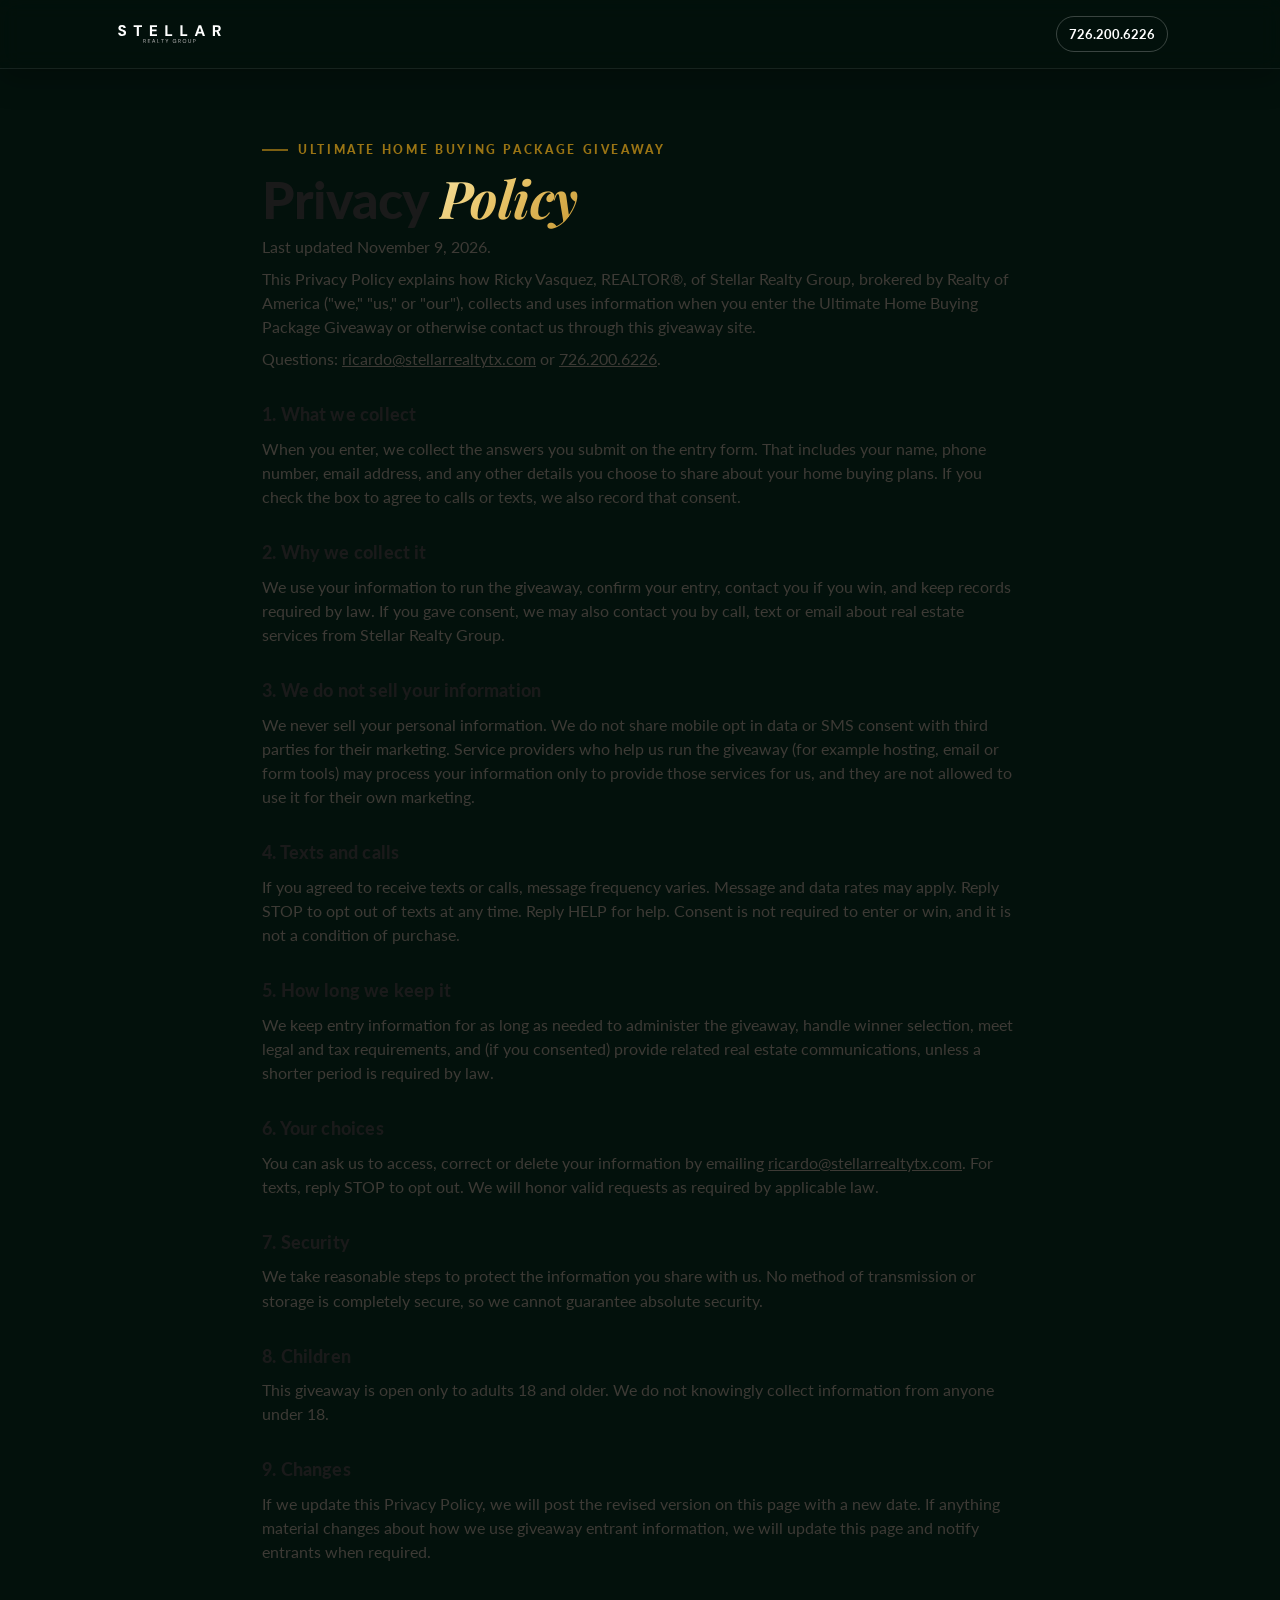
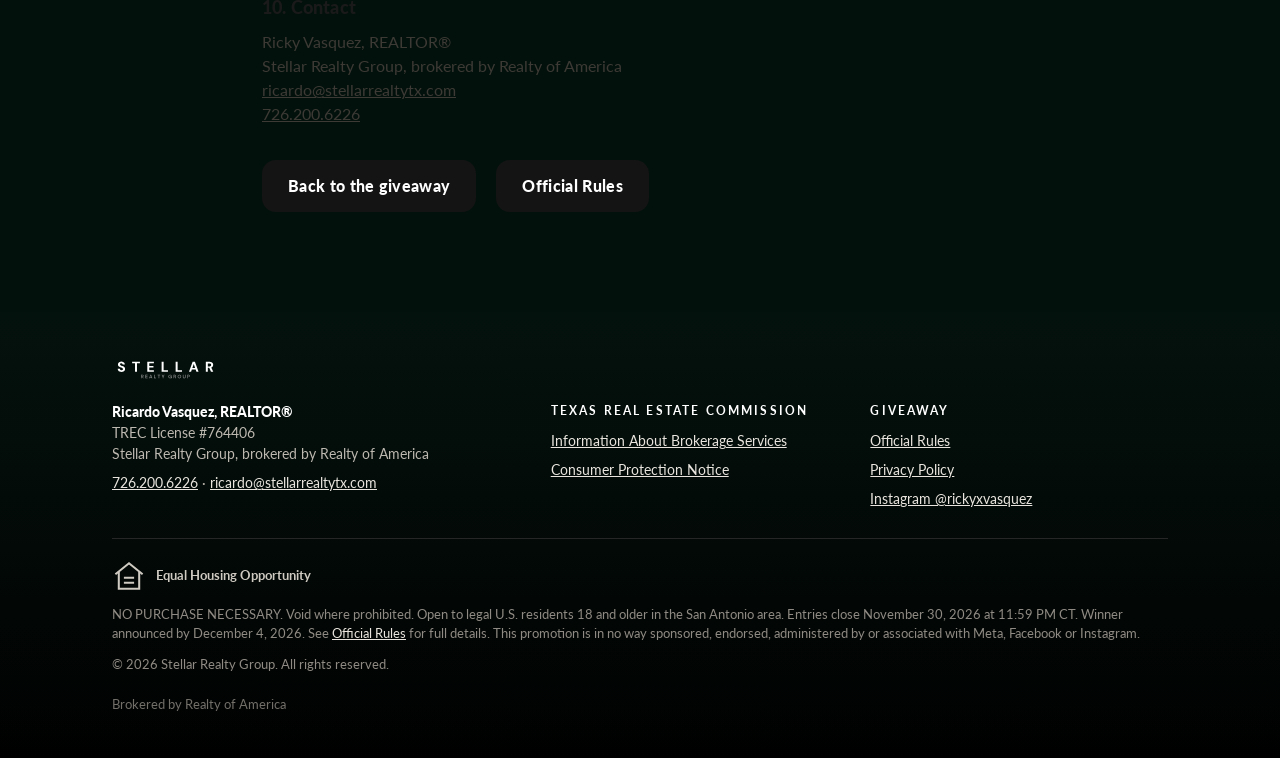
==== commit 8efc0365: "Last step prize note, remove draft banners from rules and privacy" ====
--- a/privacy.html
+++ b/privacy.html
@@ -19,7 +19,7 @@
 <main class="doc">
   <span class="eyebrow" style="color:var(--acc-txt)">Ultimate Home Buying Package Giveaway</span>
   <h1 style="margin-top:12px">Privacy <span class="kw kw-o ink">Policy</span></h1>
-  <div class="draft"><b>DRAFT for review.</b> This page should be reviewed by an attorney and by the sponsoring broker before the promotion runs. Last updated November 9, 2026.</div>
+  <p class="updated">Last updated November 9, 2026.</p>
 
   <p>This Privacy Policy explains how Ricky Vasquez, REALTOR®, of Stellar Realty Group, brokered by Realty of America ("we," "us," or "our"), collects and uses information when you enter the Ultimate Home Buying Package Giveaway or otherwise contact us through this giveaway site.</p>
   <p>Questions: <a href="mailto:ricardo@stellarrealtytx.com">ricardo@stellarrealtytx.com</a> or <a href="tel:+17262006226">726.200.6226</a>.</p>
--- a/assets/site.css
+++ b/assets/site.css
@@ -221,7 +221,6 @@
 /* rules / thanks */
 .doc{max-width:820px;margin:0 auto;padding:40px 20px 80px}
 .doc h1{font-size:36px;font-weight:900;letter-spacing:-.02em;line-height:1.05}
-.doc .draft{margin:18px 0 26px;background:#fff3c4;border:1px dashed #d9a400;border-radius:12px;padding:14px 16px;color:#5f4400;font-size:14px}
 .doc h2{font-size:18px;font-weight:900;margin:30px 0 8px;letter-spacing:.01em}
 .doc p,.doc li{color:#3d3a35;font-size:15.5px;margin-top:8px}
 .doc ol,.doc ul{padding-left:22px}
